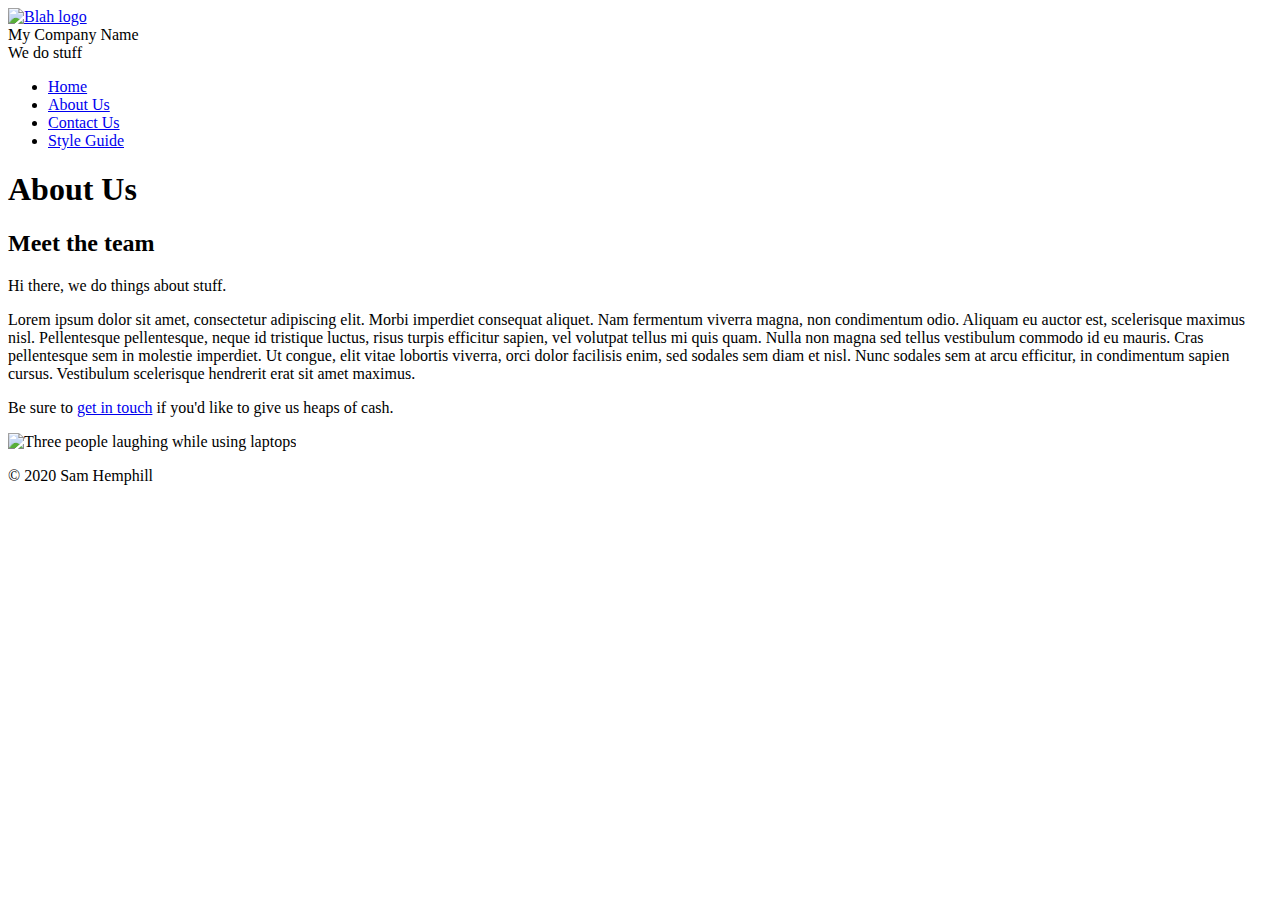
==== about.html @ cfae139d "Added about.html" ====
<!doctype html>
<html>

<head>

  <title>My new webpage</title>

  <meta name="viewport" content="width=device-width, initial-scale=1">

  <meta name="description" content="This is my awesome content of my webpage">

  <link rel="stylesheet" href="resources/css/normalize.css">


  <link href="https://fonts.googleapis.com/css?family=Righteous&display=swap" rel="stylesheet">

  <link rel="stylesheet" href="resources/css/simple-lightbox.min.css">

  <link rel="stylesheet" href="resources/css/style.css">


</head>


<body>

  <header>
 

    <section class="content">

      <div class="header-logo">
        <a href="index.html">
          <img src="resources/images/my-logo.png" alt="Blah logo">
        </a>
      </div>

      <div class="header-text">
        <div class="header-heading">My Company Name</div>

        <div class="header-sub-heading">We do stuff</div>
      </div>

    </section>
  </header>

  <nav class="navigation">
    <ul class="content">
      <li>
        <a href="index.html">Home</a>
      </li>

      <li>
        <a href="about.html">About Us</a>
      </li>

      

      <li>
        <a href="contact.html">Contact Us</a>
      </li>


      <li>
        <a href="style-guide.html">Style Guide</a>
      </li>
    </ul>
  </nav>

  <main>

    <section class="content">

      <h1>About Us</h1>
      <div class="news-component news-component-columns">

        <div class="news-content">

          <h2>Meet the team</h2>
          <p>Hi there, we do things about stuff.</p>
          <p>Lorem ipsum dolor sit amet, consectetur adipiscing elit. Morbi imperdiet consequat aliquet. Nam fermentum
            viverra magna, non condimentum odio. Aliquam eu auctor est, scelerisque maximus nisl. Pellentesque
            pellentesque, neque id tristique luctus, risus turpis efficitur sapien, vel volutpat tellus mi quis quam.
            Nulla non magna sed tellus vestibulum commodo id eu mauris. Cras pellentesque sem in molestie imperdiet. Ut
            congue, elit vitae lobortis viverra, orci dolor facilisis enim, sed sodales sem diam et nisl. Nunc sodales
            sem at arcu efficitur, in condimentum sapien cursus. Vestibulum scelerisque hendrerit erat sit amet maximus.
          </p>

          <p>Be sure to <a href="contact.html">get in touch</a> if you'd like to give us heaps of cash.</p>
        </div>

        <img src="resources/images/people.jpg" alt="Three people laughing while using laptops">

      </div>
    </section>



  </main>

  <footer>

    <section class="content">
      <p>&copy; 2020 Sam Hemphill</p>
    </section>
  </footer>


  <script src="resources/js/simple-lightbox.min.js"></script>

  <script src="resources/js/scripts.js"></script>

</body>

</html>
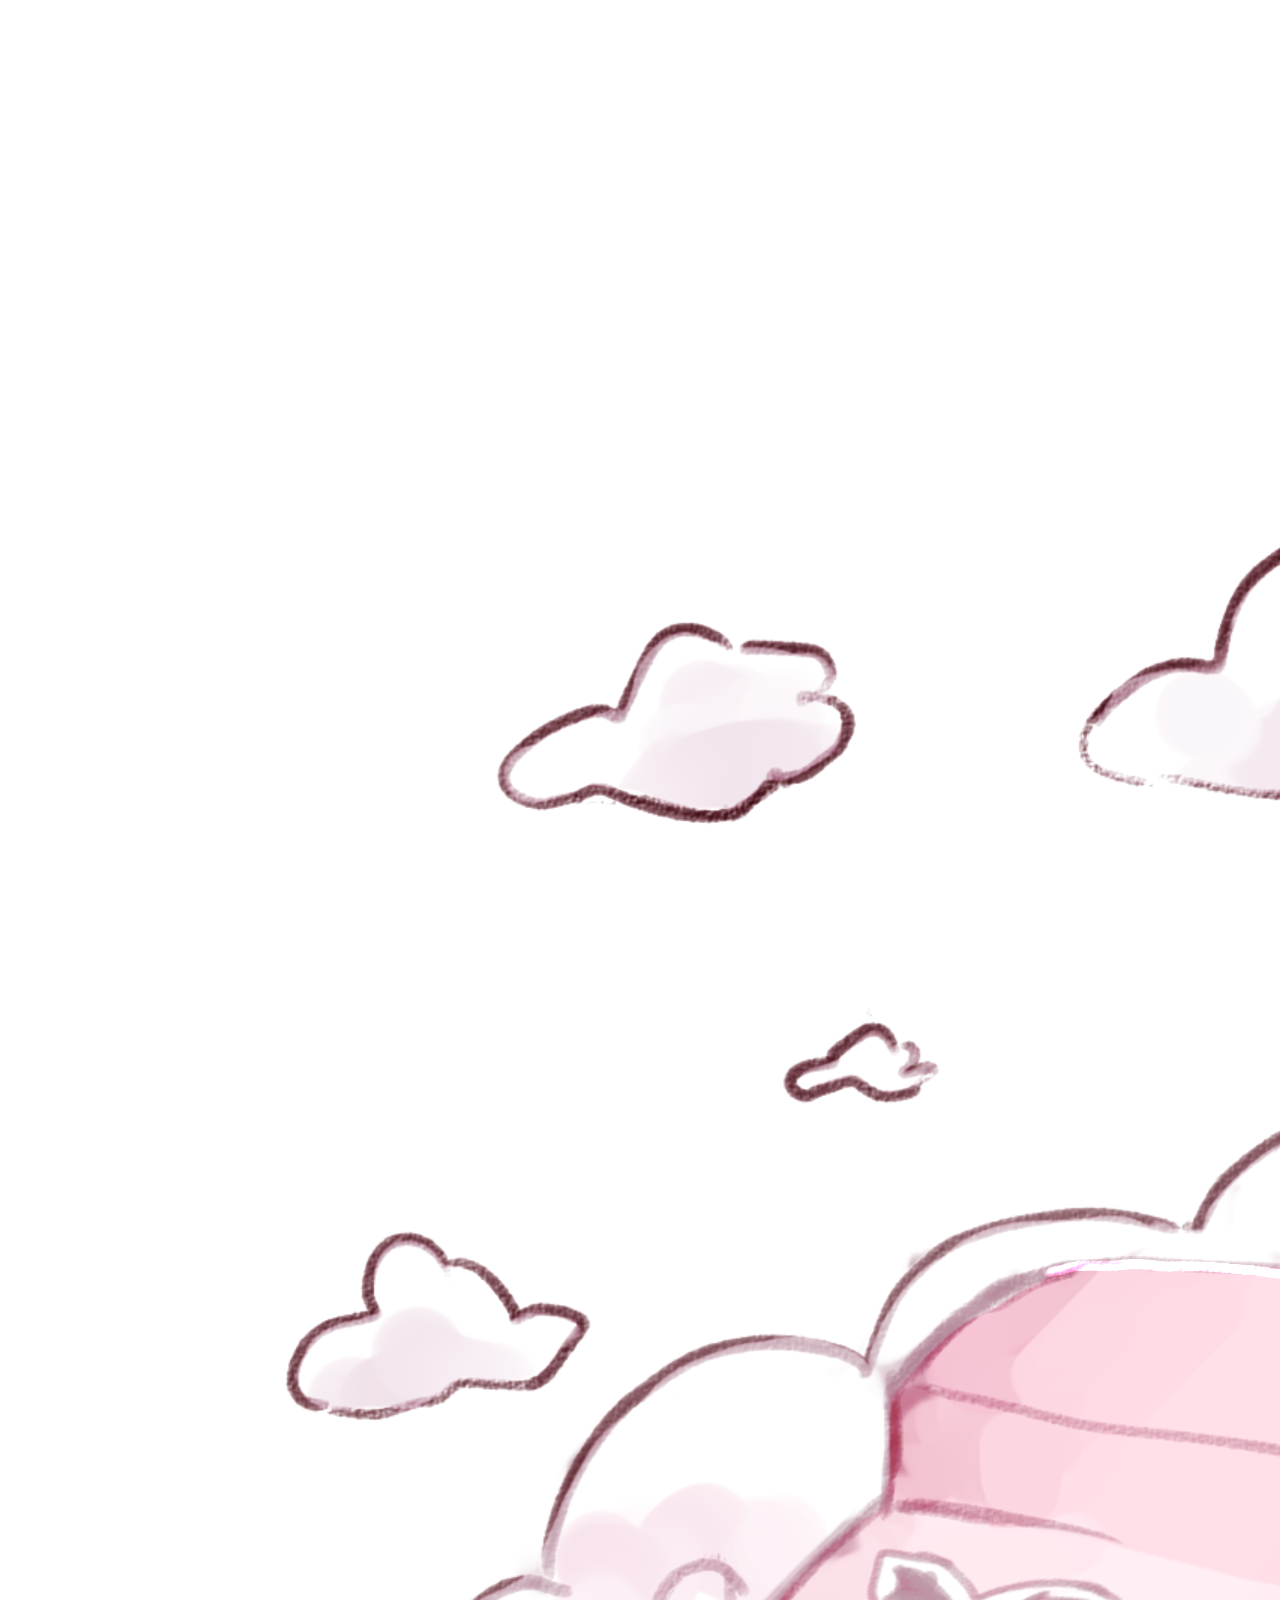
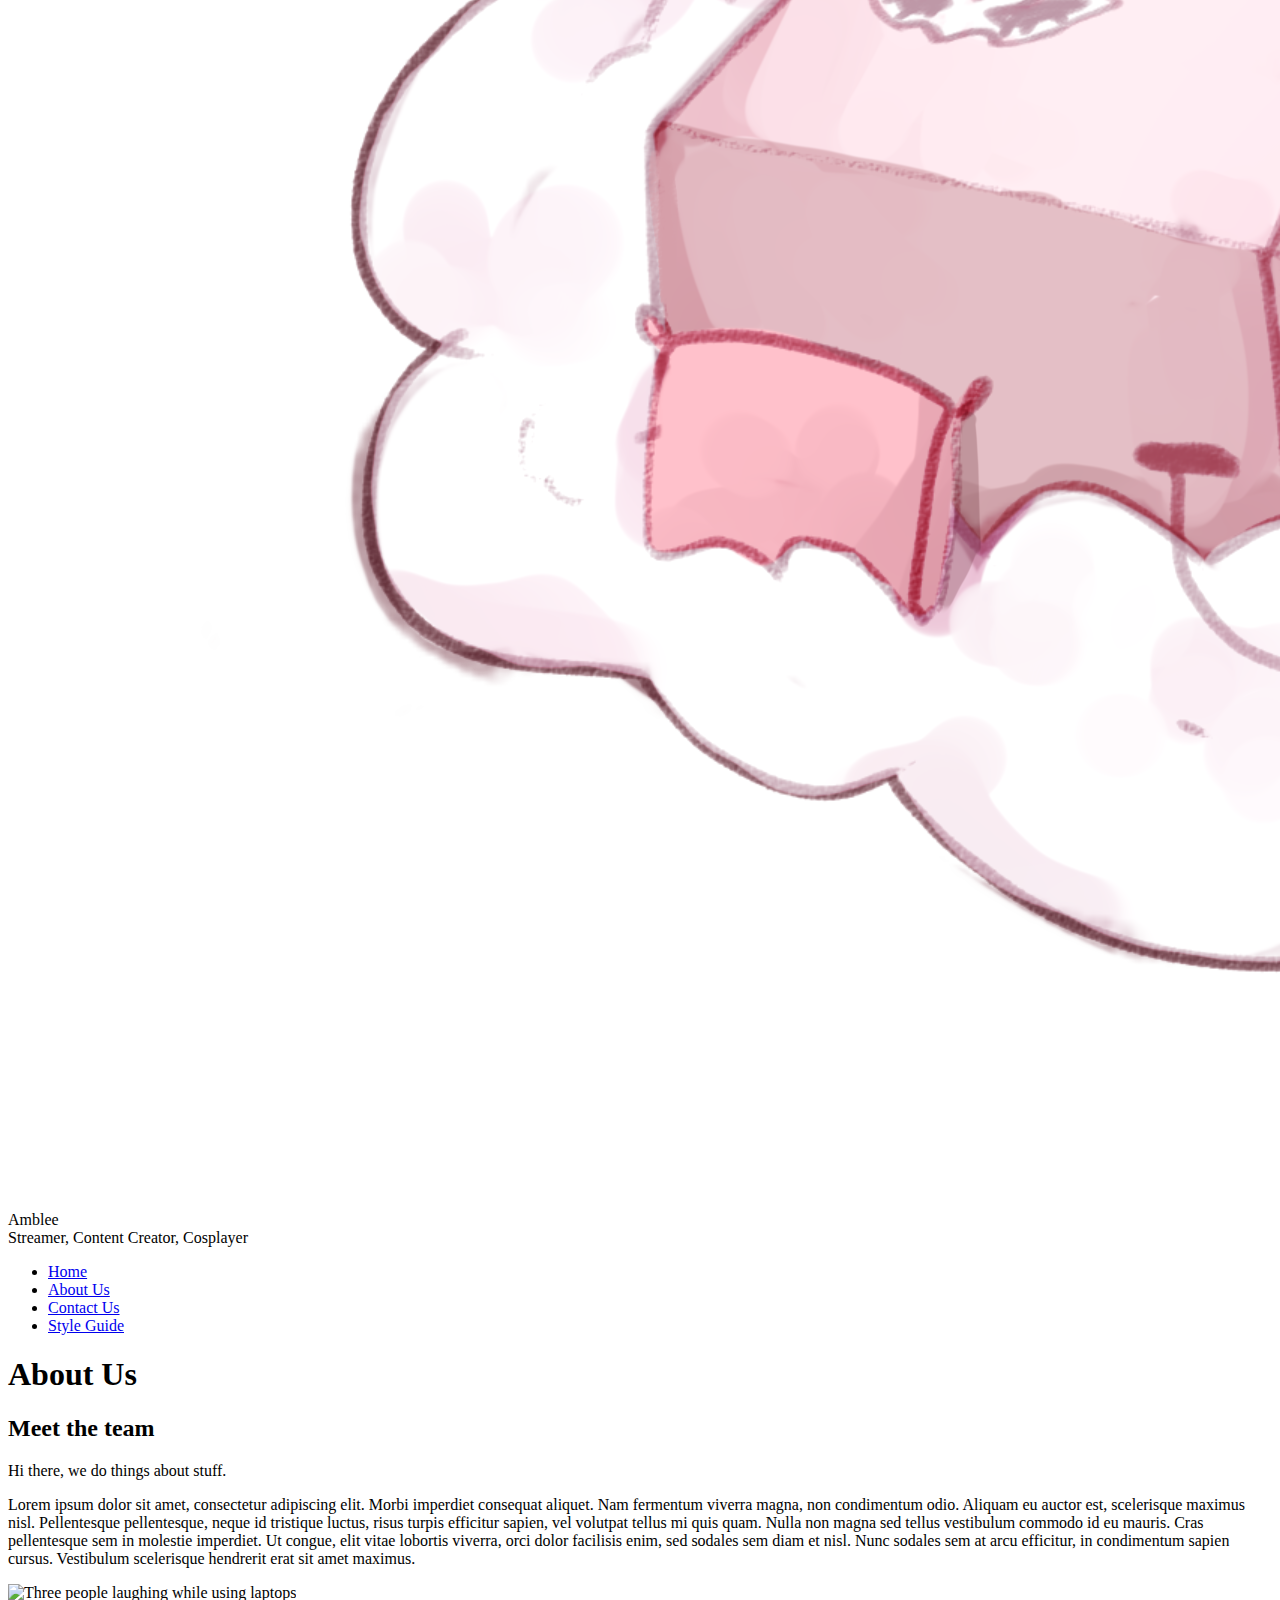
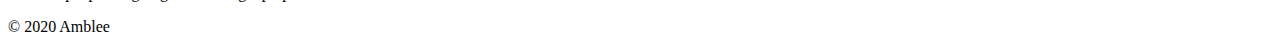
==== commit 6cf2fd06: "Added additional stuff" ====
--- a/about.html
+++ b/about.html
@@ -3,11 +3,11 @@
 
 <head>
 
-  <title>My new webpage</title>
+  <title>Amblee</title>
 
   <meta name="viewport" content="width=device-width, initial-scale=1">
 
-  <meta name="description" content="This is my awesome content of my webpage">
+  <meta name="description" content="Hi my name is Amblee, welcome to my website">
 
   <link rel="stylesheet" href="resources/css/normalize.css">
 
@@ -31,14 +31,14 @@
 
       <div class="header-logo">
         <a href="index.html">
-          <img src="resources/images/my-logo.png" alt="Blah logo">
+          <img src="resources css/images/amblee1.png" alt="Art">
         </a>
       </div>
 
       <div class="header-text">
-        <div class="header-heading">My Company Name</div>
+        <div class="header-heading">Amblee</div>
 
-        <div class="header-sub-heading">We do stuff</div>
+        <div class="header-sub-heading">Streamer, Content Creator, Cosplayer</div>
       </div>
 
     </section>
@@ -86,7 +86,6 @@
             sem at arcu efficitur, in condimentum sapien cursus. Vestibulum scelerisque hendrerit erat sit amet maximus.
           </p>
 
-          <p>Be sure to <a href="contact.html">get in touch</a> if you'd like to give us heaps of cash.</p>
         </div>
 
         <img src="resources/images/people.jpg" alt="Three people laughing while using laptops">
@@ -101,7 +100,7 @@
   <footer>
 
     <section class="content">
-      <p>&copy; 2020 Sam Hemphill</p>
+      <p>&copy; 2020 Amblee</p>
     </section>
   </footer>
 
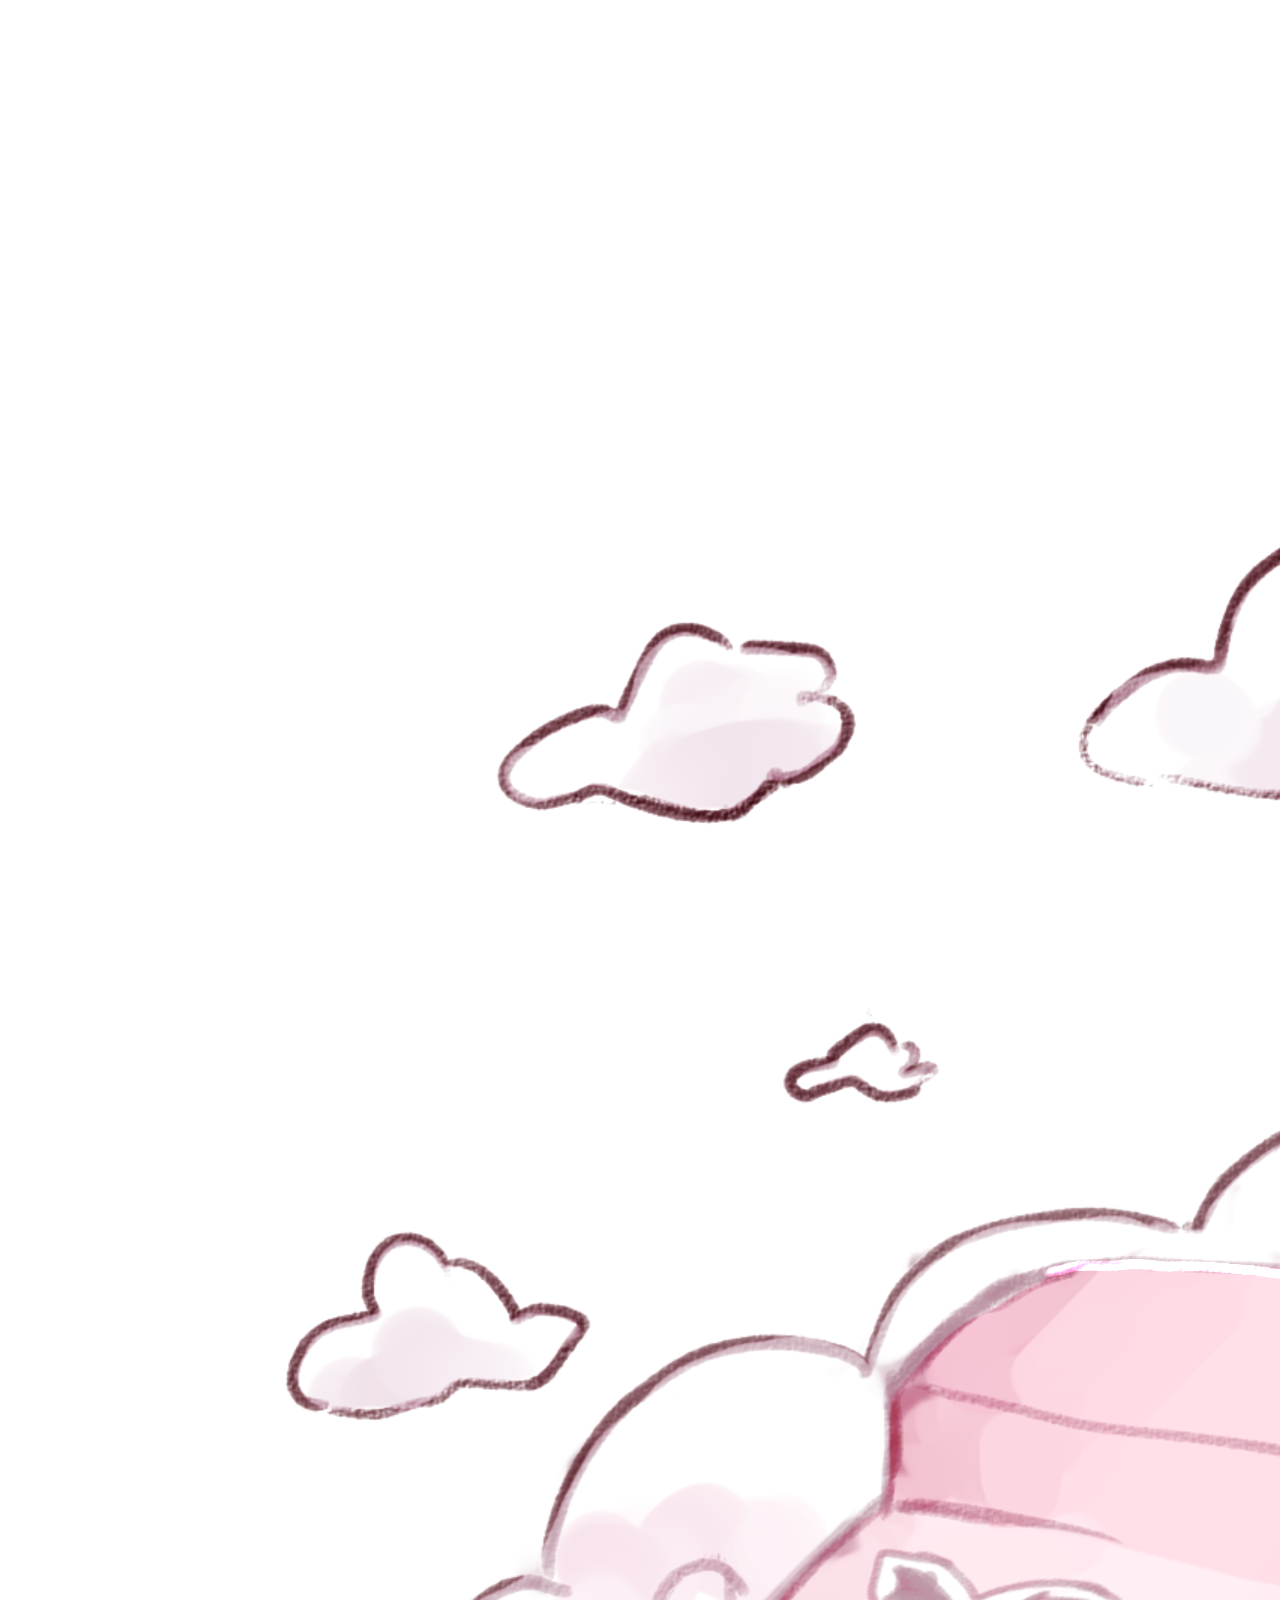
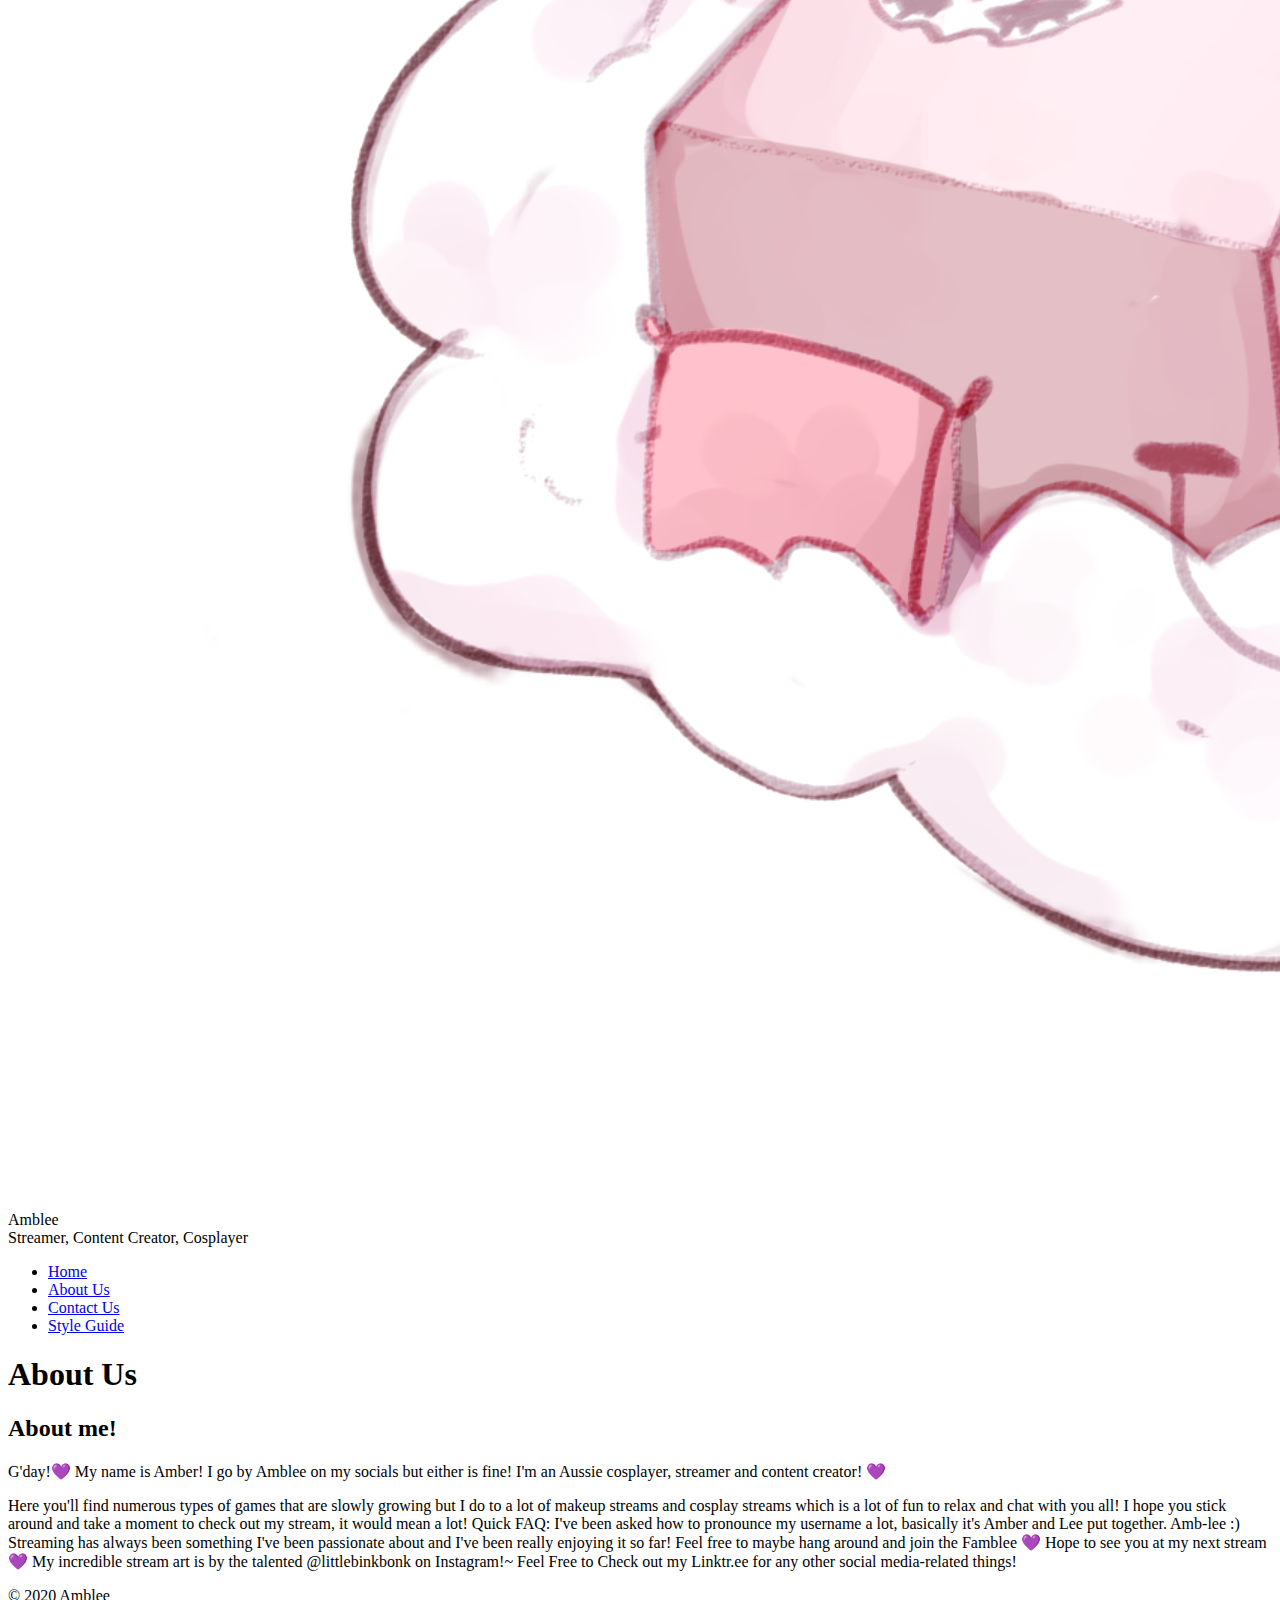
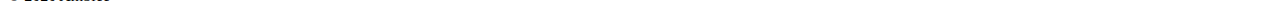
==== commit b1334869: "Changed and added additional content" ====
--- a/about.html
+++ b/about.html
@@ -76,19 +76,32 @@
 
         <div class="news-content">
 
-          <h2>Meet the team</h2>
-          <p>Hi there, we do things about stuff.</p>
-          <p>Lorem ipsum dolor sit amet, consectetur adipiscing elit. Morbi imperdiet consequat aliquet. Nam fermentum
-            viverra magna, non condimentum odio. Aliquam eu auctor est, scelerisque maximus nisl. Pellentesque
-            pellentesque, neque id tristique luctus, risus turpis efficitur sapien, vel volutpat tellus mi quis quam.
-            Nulla non magna sed tellus vestibulum commodo id eu mauris. Cras pellentesque sem in molestie imperdiet. Ut
-            congue, elit vitae lobortis viverra, orci dolor facilisis enim, sed sodales sem diam et nisl. Nunc sodales
-            sem at arcu efficitur, in condimentum sapien cursus. Vestibulum scelerisque hendrerit erat sit amet maximus.
+          <h2>About me!</h2>
+          <p>G'day!💜
+            My name is Amber! I go by Amblee on my socials but either is fine! I'm an Aussie cosplayer, streamer and content creator! 💜</p>
+          <p>
+            
+          Here you'll find numerous types of games that are slowly growing but I do to a lot of makeup streams and cosplay streams which is a lot of fun to relax and chat with you all!
+            
+            I hope you stick around and take a moment to check out my stream, it would mean a lot!
+            
+             
+            
+            Quick FAQ: I've been asked how to pronounce my username a lot, basically it's Amber and Lee put together. Amb-lee  :)
+            
+            Streaming has always been something I've been passionate about and I've been really enjoying it so far! Feel free to maybe hang around and join the Famblee 💜
+            Hope to see you at my next stream 💜
+            
+             
+            
+            My incredible stream art is by the talented @littlebinkbonk on Instagram!~
+            
+             
+            
+            Feel Free to Check out my Linktr.ee for any other social media-related things! 
           </p>
 
         </div>
-
-        <img src="resources/images/people.jpg" alt="Three people laughing while using laptops">
 
       </div>
     </section>
@@ -104,11 +117,6 @@
     </section>
   </footer>
 
-
-  <script src="resources/js/simple-lightbox.min.js"></script>
-
-  <script src="resources/js/scripts.js"></script>
-
 </body>
 
 </html>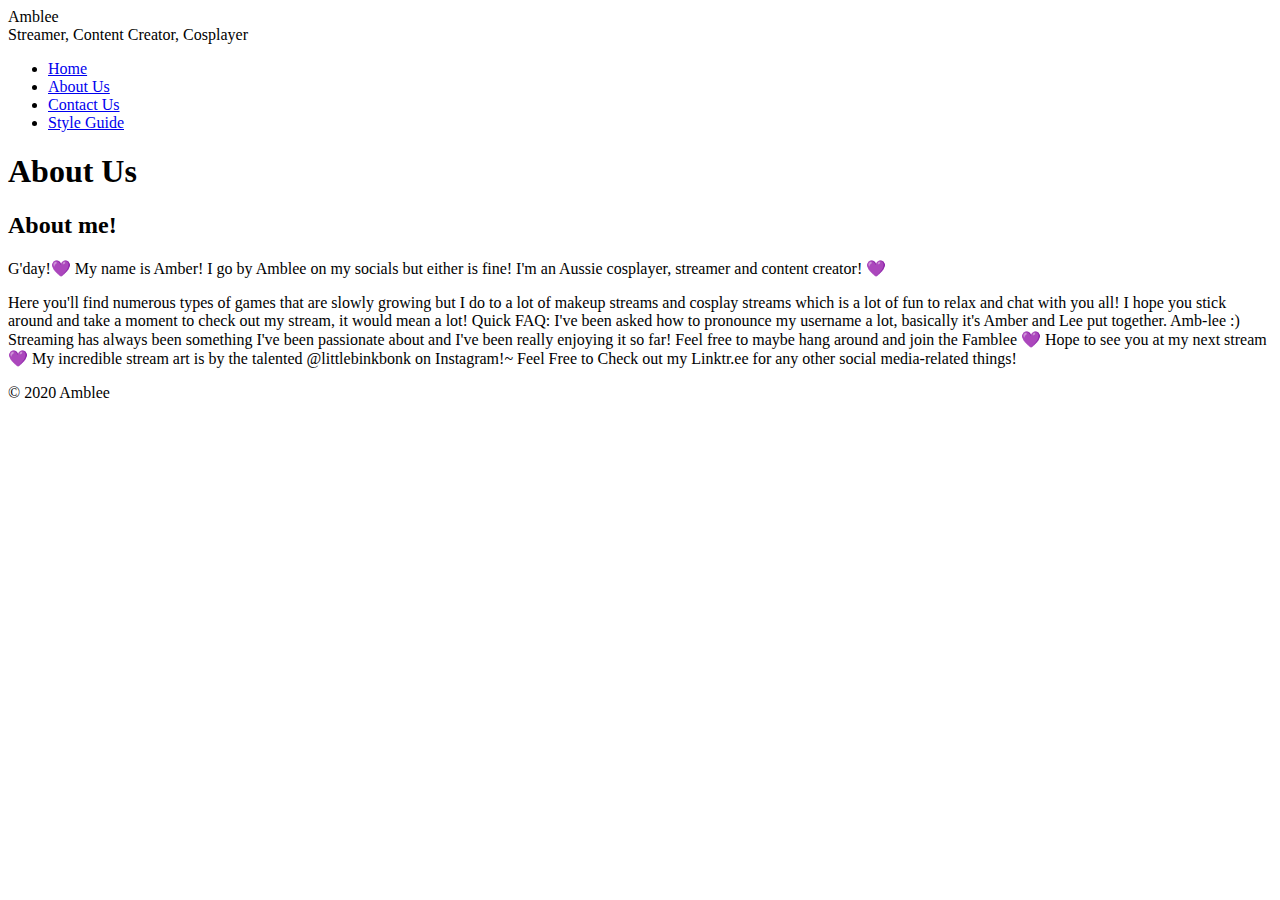
==== commit cc39ca56: "Update about.html" ====
--- a/about.html
+++ b/about.html
@@ -31,7 +31,6 @@
 
       <div class="header-logo">
         <a href="index.html">
-          <img src="resources css/images/amblee1.png" alt="Art">
         </a>
       </div>
 
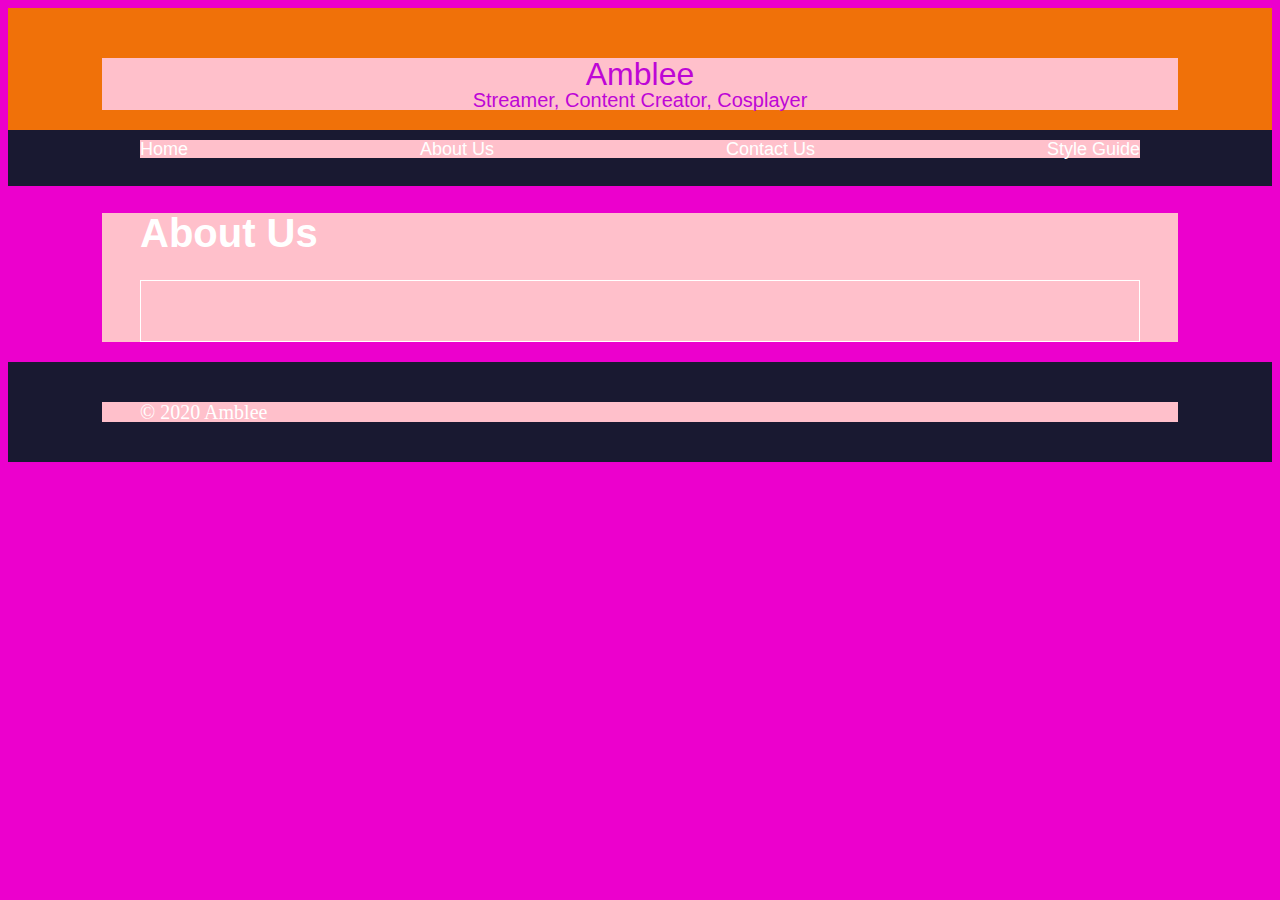
==== commit de076694: "changing and adding content" ====
--- a/about.html
+++ b/about.html
@@ -9,14 +9,12 @@
 
   <meta name="description" content="Hi my name is Amblee, welcome to my website">
 
-  <link rel="stylesheet" href="resources/css/normalize.css">
+  <link rel="stylesheet" href="resources css/normalize.css">
 
 
   <link href="https://fonts.googleapis.com/css?family=Righteous&display=swap" rel="stylesheet">
 
-  <link rel="stylesheet" href="resources/css/simple-lightbox.min.css">
-
-  <link rel="stylesheet" href="resources/css/style.css">
+  <link rel="stylesheet" href="resources css/style.css">
 
 
 </head>
@@ -75,30 +73,7 @@
 
         <div class="news-content">
 
-          <h2>About me!</h2>
-          <p>G'day!💜
-            My name is Amber! I go by Amblee on my socials but either is fine! I'm an Aussie cosplayer, streamer and content creator! 💜</p>
-          <p>
-            
-          Here you'll find numerous types of games that are slowly growing but I do to a lot of makeup streams and cosplay streams which is a lot of fun to relax and chat with you all!
-            
-            I hope you stick around and take a moment to check out my stream, it would mean a lot!
-            
-             
-            
-            Quick FAQ: I've been asked how to pronounce my username a lot, basically it's Amber and Lee put together. Amb-lee  :)
-            
-            Streaming has always been something I've been passionate about and I've been really enjoying it so far! Feel free to maybe hang around and join the Famblee 💜
-            Hope to see you at my next stream 💜
-            
-             
-            
-            My incredible stream art is by the talented @littlebinkbonk on Instagram!~
-            
-             
-            
-            Feel Free to Check out my Linktr.ee for any other social media-related things! 
-          </p>
+          
 
         </div>
 
--- a/resources css/style.css
+++ b/resources css/style.css
@@ -0,0 +1,241 @@
+/*-----------------Variables */
+:root {
+    --main-bg-color: rgb(236, 0, 205); 
+
+    
+    --padder: 3%;
+
+    --alternate-bg-color: #191931;
+
+    --link-colour: rgb(255, 0, 221);
+    --hover-colour: rgb(255, 102, 0);
+
+    scroll-behavior: smooth;
+    --vertical-spacer: 20px; 
+}
+
+/* -------------------- GLOBAL DEFAULTS */ 
+
+html {
+
+}
+
+body {
+    background-color: var(--main-bg-color);
+
+    /* background-image: url(../images/two-green-cactus-plants.jpg);
+    background-repeat: no-repeat;
+
+    background-position: 0 0;
+
+    background-size: 100%;
+
+    background-attachment: fixed; */
+
+
+    font-family: Arial, Helvetica, sans-serif;
+    color: rgb(190, 6, 214);
+    font-size: 18px;
+    line-height: 1;
+
+    box-sizing: border-box;
+}
+
+img,
+iframe,
+video,
+audio {
+    max-width: 100%;
+}
+
+img {
+    height: auto;
+}
+
+
+    /*-----------------Headings & Types */
+h1, h2, h3 {
+    font-size: 50px;
+    color: white;
+font-family: sans-serif;
+font-weight: 600;
+}
+
+h1 {font-size: 40px;}
+h2 {font-size: 35;}
+h3 {font-size: 25;}
+
+p {color: rgb(255, 255, 255);
+font-family: 'Patrick Hand', cursive;
+font-size: 20px; }
+
+a {
+    color: var(--link-colour);
+    text-decoration: none;}
+
+a:hover {
+    color: var(--hover-colour);
+    text-decoration: underline;}
+
+.section-header {
+    background-color: yellow;
+    padding: 20px 0;
+    text-align: center;}
+
+
+
+/*-----------------Layouts */
+.content {
+    background-color: pink;
+    max-width: 1000px;
+    margin-left: auto;
+    margin-right: auto;
+
+    padding-left: 3%;
+    padding-right: 3%;
+}
+
+
+/*-----------------Header */
+
+header {
+
+    background-color: var(--alternate-bg-color);
+    padding-top: var(--vertical-spacer);
+    padding-bottom: var(--vertical-spacer);
+    background-color: rgb(240, 113, 9);
+    padding-top: 50px;
+    padding-bottom: 20px;
+    text-align: center;
+}
+
+header h1 { margin-top: 0cm; }
+
+header a { text-decoration: none;}
+
+.header-logo img { max-width: 100px;}
+
+.header-heading { font-size: 32px;}
+
+.header-sub-heading { font-size: 20px;}
+
+
+
+
+/* --------------- NAVIGATION */ 
+
+.navigation {
+    position: sticky;
+    top: 0;
+
+    background-color: var(--alternate-bg-color);
+    padding-bottom: 10px;
+    padding-top: 10px;
+    color: blueviolet;
+}
+
+.navigation .content {
+    margin-top: 0;
+    padding: 0;
+    list-style: none;
+
+    display: flex;
+    justify-content: space-between;}
+
+.navigation a { color: #ffffff;}
+
+
+/*-----------------Footer */
+
+footer {
+    background-color: var(--alternate-bg-color);
+    padding-top: var(--vertical-spacer);
+    padding-bottom: var(--vertical-spacer);
+    color: rgb(240, 113, 9);
+    text-emphasis: center;
+}
+
+/*--------- Buttons */ 
+
+.back-top a {
+    background-color: var(--alternate-bg-color);
+    color: var(--main-bg-color);
+    padding: var(--padder);
+}
+
+
+/*-----------------Modules */
+
+.news-component {
+    border-width: 1px;
+    border-style: solid;
+    border-color: rgb(255, 255, 255);
+
+    padding: 3%;
+    margin-bottom: 20px;
+    overflow: hidden;
+}
+
+.news-component h2 {
+    color:  rgb(255, 80, 182);  }
+
+
+.news-component img {
+    float: left;
+    margin-right: 20px;
+}
+
+.news-component-offset {
+    background-color: #ffffff;
+}
+
+.news-component-offset img {
+    float:right;
+    margin-left: 20px;
+    margin-right: 0;
+}
+
+.news-component-image-only {
+    display: flex;
+    justify-content: center;
+}
+
+.news-component-image-only img {
+    margin-right: 0;
+    float: none;
+}
+
+.news-component-columns {
+    display: grid;
+    grid-template-columns: 1fr;
+    grid-gap: 20px;
+}
+
+/* image gallery */ 
+
+.gallery {
+
+}
+
+.gallery-images {
+    display: grid;
+    grid-template-columns: 1fr 1fr;
+    grid-gap: var(--vertical-spacer);
+}
+
+.gallery-images img {
+    width: 100%;
+}
+
+@media screen and (min-width: 800px) {
+
+    .gallery-images {
+        grid-template-columns: repeat(3, 1fr);
+    }
+} 
+
+
+
+
+
+
